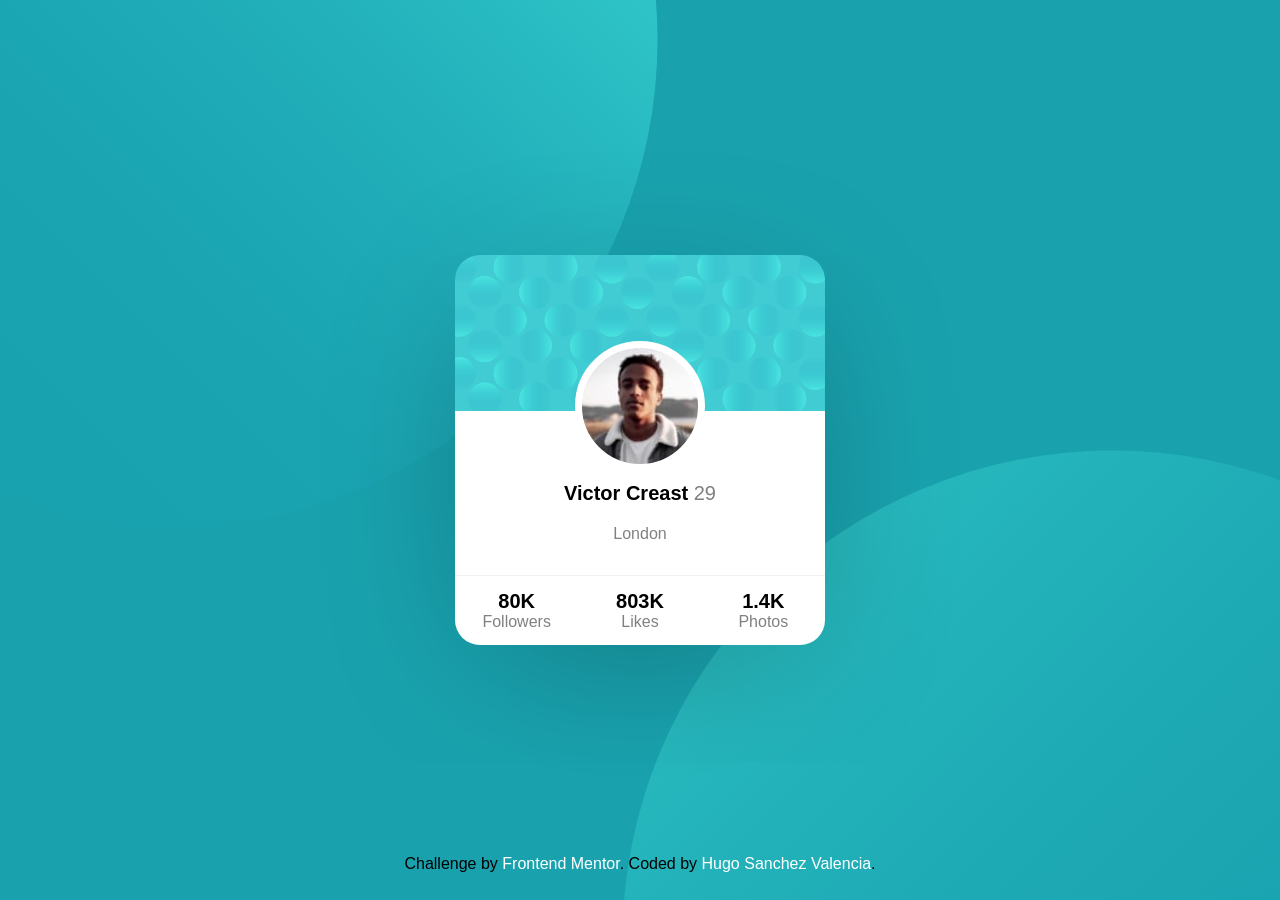
==== index.html @ 159b0dfc "organizando git init" ====
<!DOCTYPE html>
<html lang="es">

<head>
  <meta charset="UTF-8">
  <meta name="viewport" content="width=device-width, initial-scale=1.0">
  <!-- displays site properly based on user's device -->

  <link rel="icon" type="image/png" sizes="32x32" href="./images/favicon-32x32.png">
  <link rel="stylesheet" href="css/styles.css">
  <title>Frontend Mentor | Profile card component</title>

  <!-- Feel free to remove these styles or customise in your own stylesheet 👍 -->
  <style>

  </style>
</head>

<body>
  <section class="sectionProfile">
    <img class="imagesDisplay img1" src="images/bg-pattern-top.svg" alt="">
    <img class="imagesDisplay img2" src="images/bg-pattern-bottom.svg" alt="">
    <div class="profile">
      <div class="pattern">

      </div>
      <div class="profileDatos">
        <div class="containerNombre">
          <p>Victor Creast <b>29</b></p>
          <p>London</p>
        </div>
        <div class="containerFollowerts">
          <div class="containers">
            <p class="followers">80K</p>
            <p class="">Followers</p>
          </div>
          <div class="containers">
            <p class="likes">803K</p>
            <p class="">Likes</p>
          </div>
          <div class="containers">
            <p class="photos">1.4K</p>
            <p class="">Photos</p>
          </div>
        </div>
      </div>

    </div>
    <div class="attribution">
      Challenge by <a href="https://www.frontendmentor.io?ref=challenge" target="_blank">Frontend Mentor</a>. 
      Coded by <a href="#" >Hugo Sanchez Valencia</a>.
    </div>
  </section>
  
</body>

</html>
---- css/styles.css ----
*,*::after,*::before{
    margin: 0;
    padding: 0;
    box-sizing: border-box;
    font-family: 'Kano',Arial, Helvetica, sans-serif;
}
:root{
    --dark-cyan: hsl(185, 75%, 39%);
}

.sectionProfile{
    background-color: var(--dark-cyan);
    position: relative;
    display: flex;
    overflow: hidden;
    justify-content: center;
    align-items: center;
    height: 100vh;

}

.imagesDisplay{
    position: absolute;
    
}
.img1{
    top:-50%;
    left: -25%;
}
.img2{
    top: 50%;
    right: -25%;
}
.profile{
    display: flex;
    z-index: 2;
    width: 370px;
    height: 390px;
    flex-direction: column;
    border-radius: 25px;
    overflow: hidden;
    /* box-shadow: 10px 0px 10rem -0.1rem rgba(0,0,0,40%); */
    box-shadow: 0px 30px 10rem -2rem rgba(0,0,0,30%);
}
.pattern{
    background-image: url("../images/bg-pattern-card.svg") ;
    width: 100%;
    height:40%;
    background-repeat: no-repeat;
    background-size: cover;
    position: relative;
}
.pattern::before{
    content: '';
    background-image: url("../images/image-victor.jpg");
    background-repeat: no-repeat;
    background-size: 100% 100%;
    position: absolute;
    top: 55%;
    left: 50%;
    transform: translate(-50%);
    width: 130px;
    height: 130px;
    border: 7px solid white;
    border-radius: 50%;
}
.profileDatos{
    background: white;
    height: 60%;
    display: flex;
    justify-content: space-evenly;
    flex-direction: column;
    align-items: center;
}
.containerFollowerts{
    
    width: 100%;
    display: flex;
    justify-content: space-around;
    border-top: 1px solid rgba(0, 0, 0, 0.055);
    height: 30%;
}
.containerNombre{
    display: flex;
    justify-content: end;
    padding-bottom: 2rem;
    height: 70%;
    flex-direction: column;
    gap: 20px;
}
.containers{
    width: 33%;
    display: flex;
    justify-content: center;
    align-items: center;
    flex-direction: column;
}
p{
    text-align: center;
}
.containers > p:nth-child(1),
.containerNombre> p:nth-child(1){
    font-weight: bold;
    font-size: 20px;
}
.containers> p:nth-child(2),
.containerNombre> p:nth-child(2){
    color: grey;
}
b{
    color: grey;
    font-weight: 100;
}

/* ATTRIBUTION */
.attribution{
    position: absolute;
    top: 95%;
}
.attribution > a {
    text-decoration: none;
    color: white;
    transition: .5s all;
}

.attribution > a:nth-child(n):hover{
    color: red;
    text-shadow: 10px 10px 10px red;
    transition: .5s all;
}
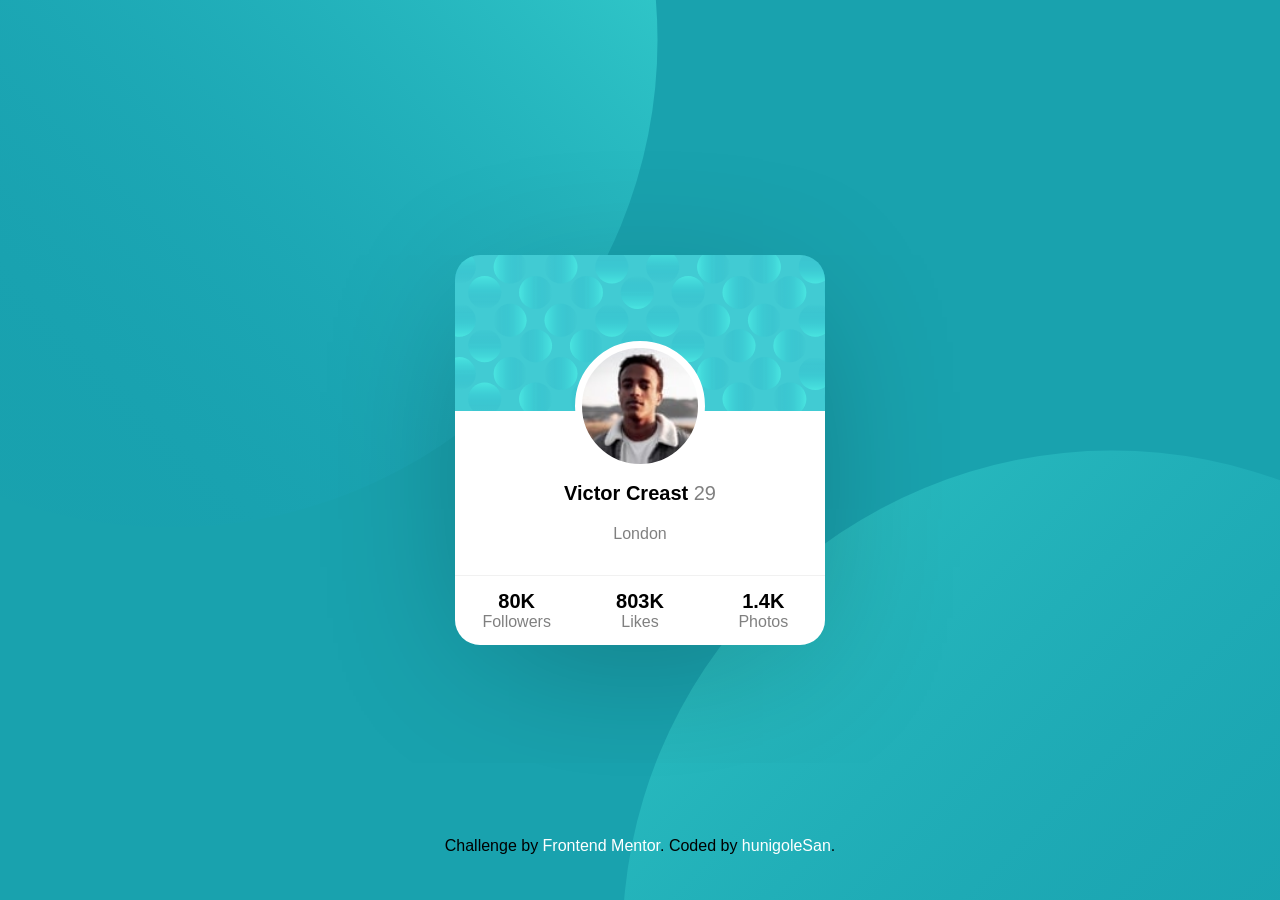
==== commit 91369ff6: "agregando media queries y link de git" ====
--- a/index.html
+++ b/index.html
@@ -47,8 +47,10 @@
 
     </div>
     <div class="attribution">
-      Challenge by <a href="https://www.frontendmentor.io?ref=challenge" target="_blank">Frontend Mentor</a>. 
-      Coded by <a href="#" >Hugo Sanchez Valencia</a>.
+      Challenge by 
+      <a href="https://www.frontendmentor.io?ref=challenge" target="_blank">Frontend Mentor</a>. 
+      Coded by 
+      <a data-title="Git" href="https://github.com/HunigoleSan/profile-component" >hunigoleSan</a>.
     </div>
   </section>
   
--- a/css/styles.css
+++ b/css/styles.css
@@ -16,7 +16,7 @@
     justify-content: center;
     align-items: center;
     height: 100vh;
-
+    
 }
 
 .imagesDisplay{
@@ -26,10 +26,12 @@
 .img1{
     top:-50%;
     left: -25%;
+    transition: .5s all;
 }
 .img2{
     top: 50%;
     right: -25%;
+    transition: .5s all;
 }
 .profile{
     display: flex;
@@ -115,7 +117,10 @@
 /* ATTRIBUTION */
 .attribution{
     position: absolute;
-    top: 95%;
+    top: 93%;
+    padding: 0px 15px;
+    text-align: center;
+    
 }
 .attribution > a {
     text-decoration: none;
@@ -127,4 +132,76 @@
     color: red;
     text-shadow: 10px 10px 10px red;
     transition: .5s all;
+}
+/**/
+
+[data-title] {
+    position: relative;
+    transition: all 0.5s ease;
+}
+
+[data-title]:after {
+    content: attr(data-title);
+    background-color: #333;
+    color: #fff;
+    font-size: 14px;
+    font-family: Kano;
+    position: absolute;
+    display: flex;
+    justify-content: center;
+    align-items: center;
+    width: 60px;
+    height: 25px;
+    top: -170%;
+    bottom: -1.6em;
+    left: 110%;  
+    white-space: nowrap;
+    opacity: 0;
+    z-index: 99999;
+    visibility: hidden;
+    border-radius: 6px;
+
+}
+[data-title]::before {
+    content: '';
+    width: 0;
+    height: 0px;
+    position: absolute;
+    visibility: hidden;
+    border-bottom: 20px solid #333;
+    border-left: 10px solid transparent;
+    border-right: 10px solid transparent;
+    transform: rotate(-135deg);
+    top: -90%;
+    left: 100%;
+    z-index: 99999;
+    opacity: 0;
+
+}
+[data-title]:hover:after {
+    opacity: 1;
+
+    visibility: visible;
+}
+
+
+[data-title]:hover::before {
+    opacity: 1;
+
+    visibility: visible;
+}
+
+@media screen and (max-width: 375px){
+    .img1{
+        left: -200%;
+        top: -50%;
+        
+        
+        transition: .5s all;
+    }
+    .img2{
+        right: -200%;
+        top: 50%;
+        transition: .5s all;
+    }
 }
